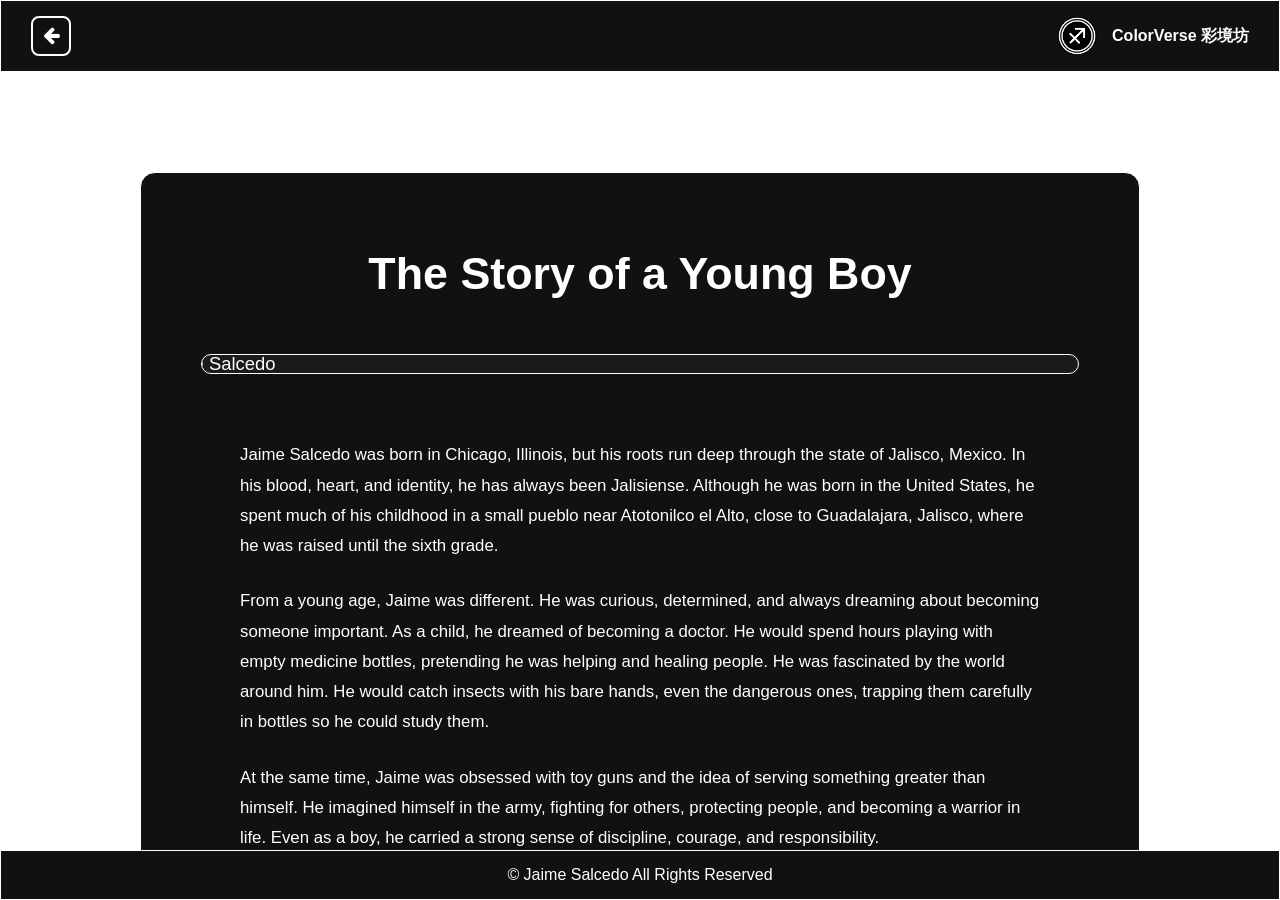
==== Jimmy Portfolio/1.about/aboutpage.html @ 2f8d59af "Initial upload of ColorVerse portfolio" ====
<!DOCTYPE html>
<html lang="en">
    <head>
        <meta charset="UTF-8">
        <meta name="viewport" content="width=device-width, initial-scale=1.0">
        <title>About Me | ColorVerse一緒</title>
        
        <link rel="icon" href="data:image/svg+xml,<svg xmlns=%22http://www.w3.org/2000/svg%22 viewBox=%220 0 100 100%22><text y=%22.9em%22 font-size=%2290%22>ℛ</text></svg>">
        <link rel="stylesheet" href="https://cdnjs.cloudflare.com/ajax/libs/font-awesome/4.7.0/css/font-awesome.min.css">
        
        <link rel="stylesheet" href="../1.about/aboutpage.css">
    </head>
    <body>

        <div class="grid-skeleton no-nav">
            
            <header class="grid-header"> 
                <div class="header-inner">
                    <div class="header-left">
                        <a href="../index.html" title="Back to Home" class="header-skull-icon squared-arrow">
                            <i class="fa fa-arrow-left"></i>
                        </a>
                    </div>
                    
                    <div class="header-right">
                        <div class="header-logo-container">
                            <img src="../x.indexpictures/colorverselogo.png" alt="logo">
                        </div>
                        <p class="header-brand-text">ColorVerse 彩境坊</p>
                    </div>
                </div>
            </header>

            <main class="grid-main">
                <div class="portfolio-isolated-zone">
                    
                    <section class="about-page-container">
                        
                        <div class="about-detailed-card virtual-page">
                            
                            <h2 class="folder-label biography-edge-tab">Biography</h2>
                            
                            <h1 class="biography-main-title">The Story of a Young Boy</h1>
                            
                            <div class="about-image-wrapper">
                                <img src="../1.about/x.aboutpictures/jimmypicture.png" alt="" aria-hidden="true" class="about-bg-blur">
                                
                                <img src="../1.about/x.aboutpictures/jimmypicture.png" alt="Jaime Salcedo" class="about-detailed-img">
                            </div>
                            
                            <div class="about-detailed-text">
                                <p>Jaime Salcedo was born in Chicago, Illinois, but his roots run deep through the state of Jalisco, Mexico. In his blood, heart, and identity, he has always been Jalisiense. Although he was born in the United States, he spent much of his childhood in a small pueblo near Atotonilco el Alto, close to Guadalajara, Jalisco, where he was raised until the sixth grade.</p>

                                <p>From a young age, Jaime was different. He was curious, determined, and always dreaming about becoming someone important. As a child, he dreamed of becoming a doctor. He would spend hours playing with empty medicine bottles, pretending he was helping and healing people. He was fascinated by the world around him. He would catch insects with his bare hands, even the dangerous ones, trapping them carefully in bottles so he could study them.</p>

                                <p>At the same time, Jaime was obsessed with toy guns and the idea of serving something greater than himself. He imagined himself in the army, fighting for others, protecting people, and becoming a warrior in life. Even as a boy, he carried a strong sense of discipline, courage, and responsibility.</p>

                                <p>No matter what he dreamed of becoming, one thing never changed: he always focused on his studies and tried his best to make his parents proud. He understood from an early age that life was not easy, and he believed education was his path toward a better future.</p>

                                <p>But behind his determination, Jaime carried painful experiences that shaped him. During his childhood, there was a very close family member whose identity he chooses not to reveal. This person made many moments of his life difficult, especially during the years in Mexico and later in the United States.</p>

                                <p>Eventually, Jaime returned to Chicago because this same person convinced him to come back to the United States. Deep inside, Jaime hoped that leaving Mexico would finally give him peace and a chance to begin again. Instead, he walked into another painful chapter of his life.</p>

                                <p>This person carried years of pain, alcohol, and a troubled past, including time spent in jail because of drugs and drinking. Whenever he was under the influence, he became a completely different person. Almost every day, the house would fill with the smell of alcohol, angry shouting, and fear. Jaime never knew what kind of night was waiting for him when he came home.</p>

                                <p>There were nights when he would sit in silence, listening to the screaming from another room, feeling powerless and alone. Instead of feeling safe, he felt trapped. The person who had brought him to the United States, the person who was supposed to protect him, became one of the deepest sources of pain in his life. Jaime learned to hide his emotions, to stay quiet, and to carry his suffering alone.</p>

                                <p><strong>Still, Jaime never allowed himself to be broken.</strong></p>

                                <p>Although he experienced sadness, fear, and moments of depression, he stayed strong. He refused to let those experiences destroy him. There were times when the emotional weight felt overwhelming, but every time he fell, he found the strength to stand back up.</p>

                                <p>High school and college brought new challenges. Jaime faced racism because of his accent and his background. There were people who judged him before they knew him. Yet he kept moving forward, staying quiet, working hard, and refusing to give up.</p>

                                <p>One of the deepest wounds of his life came during college. While in university, he experienced a painful breakup with someone who had once promised to spend the rest of life with him. That heartbreak left him lost and broken. During one of the darkest moments of his life, he struggled so deeply that he attempted to escape his pain through overdoses.</p>

                                <p><strong>But Jaime survived.</strong></p>

                                <p>He survived because somewhere inside him, the same warrior he had imagined as a child was still alive.</p>

                                <p>Little by little, he learned to embrace life again. He learned that surviving is not weakness; it is strength. He learned that his story did not end with pain, heartbreak, or struggle.</p>

                                <p>Today, Jaime stands stronger than ever. He carries a degree in his hand, proof of everything he fought for and everything he overcame. Instead of allowing his past to define him, he is now focused on building his future.</p>

                                <p>Today, Jaime is preparing to start his own graphic design business. He does not know exactly what the future holds, but for the first time in a long time, he is ready for it.</p>

                                <p>His story is not only about hardship. It is about resilience. It is about a boy from Chicago with the soul of Jalisco, who grew up between two worlds, survived battles that no one saw, and still found the courage to keep going.</p>

                                <p>And no matter where life takes him next, Jaime Salcedo will always remain what he has always been: a dreamer, a fighter, and a warrior.</p>
                            </div>
                        </div>
                        
                    </section>

                </div>
            </main>

            <footer class="grid-footer">
                <div class="footer-content">
                    <p>© Jaime Salcedo All Rights Reserved</p>
                </div>
            </footer>
        </div>

        <script type="text/javascript">
        var Tawk_API=Tawk_API||{}, Tawk_LoadStart=new Date();
        (function(){
        var s1=document.createElement("script"),s0=document.getElementsByTagName("script")[0];
        s1.async=true;
        s1.src='https://embed.tawk.to/69d1d196ea58591c358a5e66/1jldplcv4';
        s1.charset='UTF-8';
        s1.setAttribute('crossorigin','*');
        s0.parentNode.insertBefore(s1,s0);
        })();
        </script>
    </body>
</html>
---- Jimmy Portfolio/1.about/aboutpage.css ----
/* --- 1. COLOR THEMES (CHANGE COLORS HERE) --- */
:root {
    /* Main Backgrounds */
    --bg-card: #111111;      
    --bg-card-alt: #1a1a1a;  
    
    /* Text Colors */
    --text-primary: #ffffff; 
    --text-muted: #ffffff;   
    
    /* Borders & Accents (Strictly White) */
    --border-color: #ffffff; 
    --accent: #ffffff;       
}

/* --- 2. GLOBAL DEFAULTS --- */
* { box-sizing: border-box; }
html, body {
    margin: 0; padding: 0; height: 100%;
    font-family: 'Segoe UI', sans-serif;
    
    /* BLACK BACKGROUND WITH WHITE GEOMETRIC DESIGN */
    background-image: url('https://images.unsplash.com/photo-1636953056323-9c09fdd74fa6?q=80&w=1920&auto=format&fit=crop');
    background-size: cover;
    background-position: center;
    background-attachment: fixed;
    
    color: var(--text-primary); 
    overflow: hidden;
    scroll-behavior: smooth;
}

/* --- PREVENT GLITCHING ON WINDOW RESIZE --- */
.resize-animation-stopper * {
    animation: none !important;
    transition: none !important;
}

/* Ensure no words break the layout and cause horizontal scrolling */
.portfolio-isolated-zone {
    overflow-wrap: break-word;
    word-wrap: break-word;
}

/* FIX FOR PURPLE ICONS/LINKS - Forces all links to obey the white theme */
a, a:visited, a:hover, a:active {
    color: var(--text-primary);
    text-decoration: none;
}

/* --- 3. CONSISTENT BORDERS & CONTAINER LIFT EFFECTS --- */

/* Every major layout piece and card gets the exact same 1px white outline */
.grid-header, .grid-nav, .grid-footer, .welcome-banner, .about-hero, 
.approach-card, .fixed-card, .service-card, .pricing-card, 
.testimonial-card, .contact-card, .discord-card, .info-block, .service-icon-box,
.about-detailed-card, .about-image-wrapper {
    border: 1px solid var(--border-color); 
    background-color: var(--bg-card);
    transition: transform 0.3s ease, box-shadow 0.3s ease;
}

/* Structural elements glow only (so they don't break the layout by moving) */
.grid-header:hover, .grid-nav:hover, .grid-footer:hover {
    box-shadow: 0 0 20px rgba(255, 255, 255, 0.2);
}

/* Main Content Cards get a consistent lift AND the exact same white shadow */
.welcome-banner:hover, .about-hero:hover, .approach-card:hover, 
.fixed-card:hover, .service-card:hover, .pricing-card:hover, 
.testimonial-card:hover, .contact-card:hover, .discord-card:hover, .info-block:hover,
.about-detailed-card:hover, .about-image-wrapper:hover {
    transform: translateY(-5px);
    box-shadow: 0 10px 25px rgba(255, 255, 255, 0.2);
}

/* --- 4. BUTTONS & LINK BLOCKS (Restored and Unified) --- */

/* Side Nav List Links & Social Grids */
.nav-links-list a, .nav-socials a, .contact-socials-grid a {
    border: 1px solid var(--border-color); 
    background: transparent;
    transition: transform 0.3s ease, box-shadow 0.3s ease, background-color 0.3s ease;
}

.nav-links-list a:hover, .nav-socials a:hover, .contact-socials-grid a:hover {
    background-color: var(--bg-card-alt);
    transform: translateY(-3px);
    box-shadow: 0 5px 15px rgba(255, 255, 255, 0.2);
}

/* Major Call-to-Action Buttons */
.nav-hire-btn, .about-more-btn, .discord-btn {
    border: 1px solid var(--border-color);
    background: transparent;
    color: var(--text-primary);
    transition: transform 0.3s ease, background-color 0.3s ease, color 0.3s ease, box-shadow 0.3s ease;
}

/* Invert colors cleanly on hover for readability */
.nav-hire-btn:hover, .about-more-btn:hover, .discord-btn:hover {
    background: var(--text-primary);
    color: #000000; 
    transform: translateY(-3px);
    box-shadow: 0 5px 15px rgba(255, 255, 255, 0.2);
}

/* Ensure text and icons inside buttons also flip to black */
.nav-hire-btn:hover span, .nav-hire-btn:hover i, 
.about-more-btn:hover span, .about-more-btn:hover i, 
.discord-btn:hover span, .discord-btn:hover i {
    color: #000000;
}

/* --- 5. TEXT HOVER POP & FLUID TYPOGRAPHY --- */

/* FLUID TYPOGRAPHY: Dynamically scales font sizes based on screen width */
.folder-label { font-size: clamp(1.3rem, 2.5vw, 1.5rem); }
.section-title { font-size: clamp(1.4rem, 2.5vw, 1.8rem); }
.welcome-banner h2 { font-size: clamp(1.6rem, 3vw, 2rem); }
.welcome-banner p { font-size: clamp(1rem, 2vw, 1.1rem); }
.service-text h3 { font-size: clamp(1.1rem, 2vw, 1.3rem); }
.pricing-card h3 { font-size: clamp(1.1rem, 2vw, 1.25rem); }
.price-tag { font-size: clamp(1.8rem, 3.5vw, 2.5rem); }
.about-description, .approach-text p, .card-info-zone p, .service-text p, 
.pricing-desc, .info-block p, .testi-text, .contact-info p, .pricing-footer p, .includes-title,
.about-detailed-text p, .biography-main-title {
    font-size: clamp(0.95rem, 1.5vw, 1.05rem); /* Slightly larger for document feel */
    line-height: 1.8; /* Generous line height for readability */
}

/* Specific Sizes for Biography Titles */
.biography-main-title { font-size: clamp(1.8rem, 3.5vw, 2.8rem); }

/* Selects every piece of text on the site for interaction */
.header-brand-text, .nav-name, .nav-bio, .folder-label, 
.section-title, .about-description, .approach-text h3, .approach-text p, 
.card-info-zone h3, .card-info-zone p, .service-card h3, .service-card p, 
.pricing-card h3, .price-tag, .pricing-desc p, .pricing-features li, .testi-text, .testi-author h4, 
.testi-author span, .contact-info h3, .contact-info p, .contact-info h4, 
.contact-item span, .discord-card h3, .discord-card p, .grid-footer p, 
.welcome-banner h2, .welcome-banner p, .info-block h4, .info-block p, .info-block strong, .pricing-badge,
.pricing-footer p, .price-sub, .about-detailed-text p, .biography-main-title {
    transition: transform 0.3s ease, text-shadow 0.3s ease;
    display: inline-block; 
    cursor: default;
}

/* Prevent blocks of text from breaking out of layout */
.about-description, .approach-text p, .testi-text, .contact-info p, 
.discord-card p, .nav-bio, .welcome-banner p, .card-info-zone p, .info-block p, .pricing-desc p, .pricing-features li,
.pricing-footer p, .service-card p, .includes-title, .about-detailed-text p {
    display: block; 
}

/* Price Sub-text formatting */
.price-sub { font-size: clamp(0.9rem, 1.5vw, 1.2rem); font-weight: normal; }

/* Apply the exact same text-pop universally */
.header-brand-text:hover, .nav-name:hover, .nav-bio:hover, .folder-label:hover, 
.section-title:hover, .about-description:hover, .approach-text h3:hover, .approach-text p:hover, 
.card-info-zone h3:hover, .card-info-zone p:hover, .service-card h3:hover, .service-card p:hover, 
.pricing-card h3:hover, .price-tag:hover, .pricing-desc p:hover, .pricing-features li:hover, .testi-text:hover, .testi-author h4:hover, 
.testi-author span:hover, .contact-info h3:hover, .contact-info p:hover, .contact-info h4:hover, 
.contact-item span:hover, .discord-card h3:hover, .discord-card p:hover, .grid-footer p:hover,
.welcome-banner h2:hover, .welcome-banner p:hover, .info-block h4:hover, .info-block p:hover, .info-block strong:hover, .pricing-badge:hover,
.pricing-footer p:hover, .price-sub:hover, .includes-title:hover, .about-detailed-text p:hover,
.biography-main-title:hover {
    transform: translateY(-3px);
    text-shadow: 0 5px 10px rgba(255, 255, 255, 0.2);
}

/* --- 6. ICON & IMAGE LIFT (No Resizing, Uniform Borders) --- */

/* --- SQUARED ARROW STYLES --- */
.header-skull-icon.squared-arrow {
    display: flex;
    align-items: center;
    justify-content: center;
    width: 40px; /* Size of the square */
    height: 40px;
    border: 2px solid var(--border-color); /* White outline */
    border-radius: 8px; /* Slightly rounded corners */
    background-color: transparent; /* Match your card backgrounds */
    transition: background-color 0.3s ease, transform 0.3s ease;
}

.header-skull-icon.squared-arrow i {
    color: var(--text-primary); /* Pure white arrow */
    font-size: 1.2rem;
    transition: color 0.3s ease;
}

/* Hover Effect: Invert colors for visibility */
.header-skull-icon.squared-arrow:hover {
    background-color: var(--text-primary); /* White fill */
    transform: translateY(-2px); /* Keep your existing lift effect */
}

.header-skull-icon.squared-arrow:hover i {
    color: #000000; /* Black arrow on white background */
}

.pricing-icon, .quote-icon, 
.contact-item i, .discord-logo, 
.nav-avatar-container img, .about-image img, .circle-profile-img, 
.testi-author img, .skill-tag, .info-icon, .service-icon {
    transition: transform 0.3s ease, box-shadow 0.3s ease;
    display: inline-block;
}

/* Header Logo Specific Fix - Ensures Perfect Circle Hover */
.header-logo-container img {
    height: 40px; 
    width: 40px; 
    object-fit: cover; 
    display: block; 
    flex-shrink: 0; 
    border-radius: 50%; /* Forces a perfect circle */
    transition: transform 0.3s ease, box-shadow 0.3s ease;
}

.pricing-icon:hover, 
.quote-icon:hover, .contact-item i:hover, .discord-logo:hover, .info-icon:hover, .service-icon:hover {
    transform: translateY(-3px);
}

.header-logo-container img:hover, .nav-avatar-container img:hover, 
.about-image img:hover, .circle-profile-img:hover, 
.testi-author img:hover, .skill-tag:hover {
    transform: translateY(-3px);
    box-shadow: 0 5px 15px rgba(255, 255, 255, 0.2);
}

/* --- 7. STRUCTURAL LAYOUT RULES --- */
.grid-skeleton {
    display: grid;
    grid-template-columns: 300px 1fr;
    grid-template-rows: auto 1fr auto;
    grid-template-areas: "nav header" "nav main" "nav footer";
    height: 100%; 
}

/* MODIFIER FOR PAGES WITHOUT THE SIDEBAR (e.g. About Page) */
.grid-skeleton.no-nav {
    grid-template-columns: 1fr;
    grid-template-areas: 
        "header" 
        "main" 
        "footer";
}

.grid-header { grid-area: header; padding: 15px 30px; z-index: 1000; }
.header-inner { display: flex; justify-content: space-between; align-items: center; }
.header-right { display: flex; align-items: center; gap: 15px; flex-shrink: 0; }
.header-brand-text { margin: 0; font-weight: bold; white-space: nowrap; }

.grid-main { grid-area: main; padding: 40px 30px; overflow-y: auto; scrollbar-width: thin; scrollbar-color: var(--border-color) transparent; background-color: transparent; }
.grid-main::-webkit-scrollbar { width: 8px; }
.grid-main::-webkit-scrollbar-thumb { background: var(--border-color); border-radius: 10px; }
.portfolio-isolated-zone { max-width: 1300px; margin: 0 auto; }

.folder-label { border-left: 4px solid var(--border-color); padding-left: 15px; margin-bottom: 30px; }

/* --- NEW ABOUT DETAILED PAGE STYLES (Virtual PDF/Document layout) --- */
.about-page-container { margin-bottom: 60px; }

/* Centralized Document Layout */
.about-detailed-card.virtual-page {
    border-radius: 15px; 
    padding: 60px; 
    display: flex;
    flex-direction: column;
    align-items: center;
    max-width: 1000px; /* Constrains the entire "page" for better readability */
    margin: 60px auto 0; /* Ensures room for the absolute tab above */
    position: relative; /* Anchor point for internal elements */
}

/* PERFECT EDGE ALIGNMENT TAB: 
   Sits exactly above the card, perfectly aligned with the left border axis. 
   Will never misalign regardless of screen size.
*/
.biography-edge-tab {
    position: absolute;
    bottom: 100%; /* Places it directly above the card */
    left: -1px; /* Aligns perfectly with the left outer border of the card */
    margin: 0 0 15px 0; /* Space between the text and the top border */
    white-space: nowrap; /* Prevents wrapping if screen gets very small */
}

/* Centered main title above the image */
.biography-main-title {
    width: 100%;
    text-align: center;
    margin: 0 0 40px 0; /* Space between title and image */
    font-weight: bold;
}

/* --- THE ZOOM-OUT EFFECT FOR THE BIOGRAPHY IMAGE --- */
.about-image-wrapper {
    position: relative;
    width: 100%;
    max-height: 600px; /* Safe height limit */
    border-radius: 10px;
    margin-bottom: 50px; /* Space between image header and text */
    display: flex;
    justify-content: center;
    align-items: center;
    overflow: hidden; /* Ensures the blurred background doesn't leak out during zoom */
    background-color: var(--bg-card-alt);
}

/* Blurred background copy of the image */
.about-bg-blur {
    position: absolute;
    top: 0;
    left: 0;
    width: 100%;
    height: 100%;
    object-fit: cover; 
    filter: blur(25px) brightness(0.3); /* Heavy blur and darken to make foreground pop */
    z-index: 1;
    transform: scale(1.25); /* Starts extra zoomed in */
    transition: transform 0.6s cubic-bezier(0.25, 1, 0.5, 1); /* Silky smooth transition */
}

/* Foreground image */
.about-detailed-img {
    position: relative;
    z-index: 2; /* Sits on top of the blurred background */
    width: 100%;
    max-height: 600px;
    height: auto; 
    object-fit: contain; /* Ensures head-to-toe visibility */
    display: block;
    transform: scale(1.15); /* Base state is zoomed in slightly */
    transition: transform 0.6s cubic-bezier(0.25, 1, 0.5, 1); /* Silky smooth transition */
}

/* THE MAGIC: Hovering the outer card triggers both layers to beautifully zoom out. 
   The background stays slightly scaled to hide edges.
*/
.about-detailed-card:hover .about-detailed-img {
    transform: scale(1);
}

.about-detailed-card:hover .about-bg-blur {
    transform: scale(1.1); 
}

/* Text formatted like a professional document */
.about-detailed-text {
    width: 100%;
    max-width: 800px; /* Ideal reading width */
    text-align: left;
}
.about-detailed-text p {
    margin-bottom: 25px;
}
.about-detailed-text p:last-child {
    margin-bottom: 0;
}

.grid-footer { grid-area: footer; padding: 15px; text-align: center; z-index: 1000; }
.grid-footer p { margin: 0; }

/* ======================================================================= */
/* RESPONSIVE LAYOUT FIXES: TABLET & iPAD PRO (1200px)                     */
/* ======================================================================= */
@media (max-width: 1200px) {
    /* Reduce padding on the virtual page for tablets */
    .about-detailed-card.virtual-page {
        padding: 60px 40px 40px; 
        margin: 50px auto 0; /* Keep top margin for tab */
    }
    .about-image-wrapper {
        margin-bottom: 30px;
    }
    .biography-main-title {
        margin-bottom: 30px;
    }
}

/* ======================================================================= */
/* MODIFIED: MOBILE NAVIGATION & TABLET STACKING (992px)                   */
/* ======================================================================= */
@media (max-width: 992px) {
    .grid-skeleton { grid-template-columns: 1fr; grid-template-areas: "header" "main" "footer"; }
    .grid-nav { display: none; }
}

/* ======================================================================= */
/* RESPONSIVE LAYOUT FIXES: MOBILE PHONES (768px)                          */
/* ======================================================================= */
@media (max-width: 768px) {
    /* Tighten up the virtual page on mobile so it doesn't waste space */
    .about-detailed-card.virtual-page {
        padding: 50px 20px 30px; 
        margin: 45px auto 0; /* Ensures room for absolute tab */
    }
    
    /* REDUCE LINE HEIGHT SO CARDS DON'T LOOK LIKE TALL NOODLES */
    .about-detailed-text p {
        line-height: 1.5; 
    }
    
    /* biography specific adjustments for mobile */
    .biography-main-title { margin-bottom: 25px; }
    .about-image-wrapper { margin-bottom: 30px; }
}
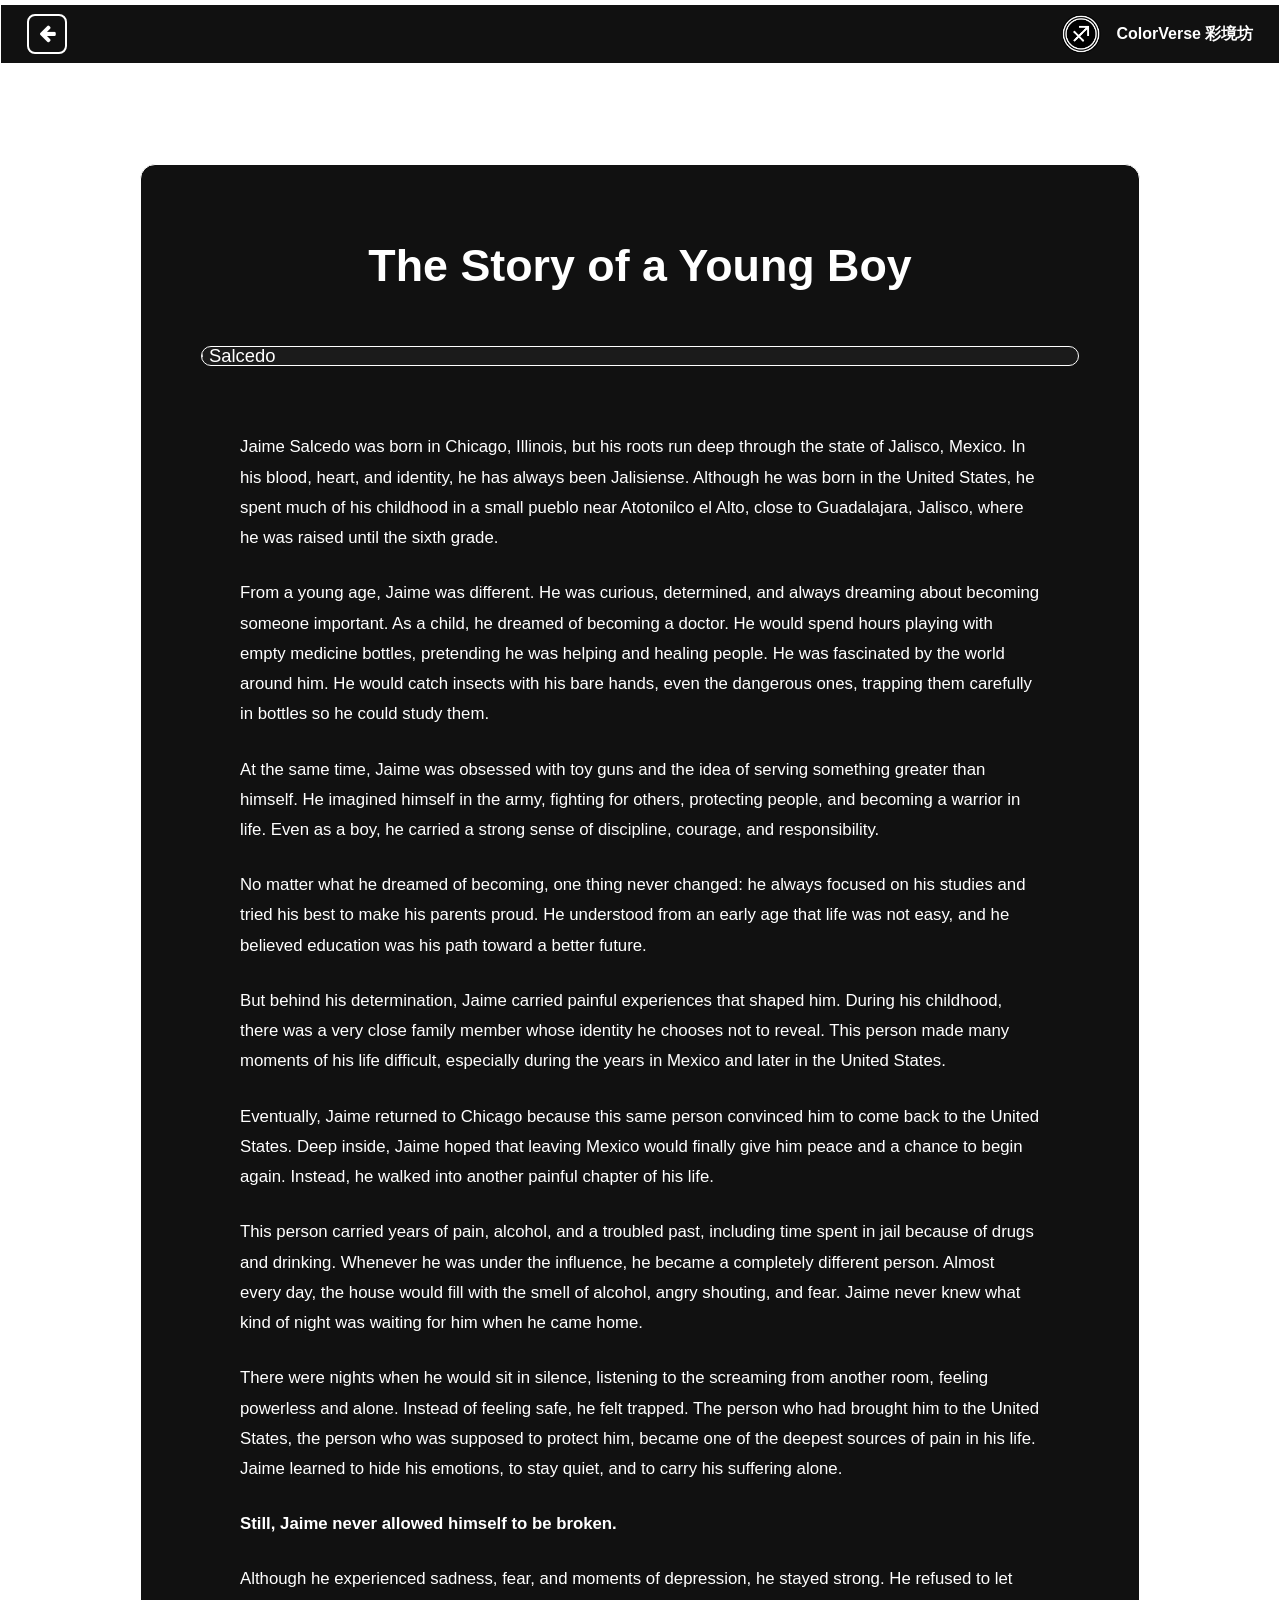
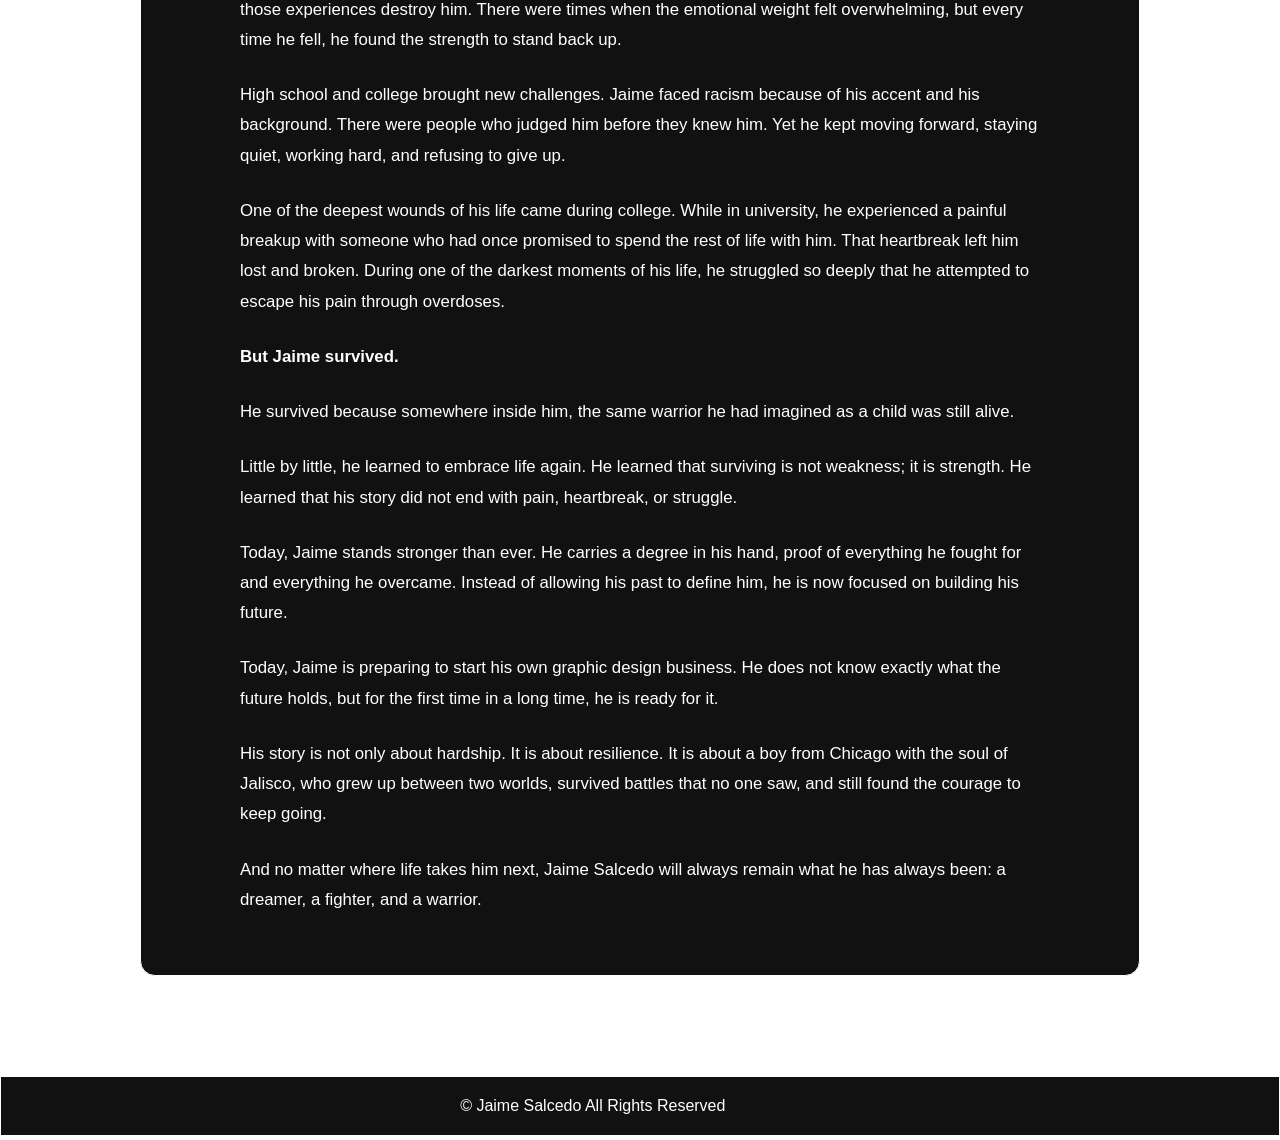
==== commit b469bdd1: "Updated Code" ====
--- a/Jimmy Portfolio/1.about/aboutpage.html
+++ b/Jimmy Portfolio/1.about/aboutpage.html
@@ -36,7 +36,7 @@
                     
                     <section class="about-page-container">
                         
-                        <div class="about-detailed-card virtual-page">
+                        <div class="about-detailed-card virtual-page scroll-pop">
                             
                             <h2 class="folder-label biography-edge-tab">Biography</h2>
                             
@@ -98,19 +98,83 @@
                 <div class="footer-content">
                     <p>© Jaime Salcedo All Rights Reserved</p>
                 </div>
+
+                <div class="dock-target"></div>
+                
+                <button id="scrollTopBtn" title="Go to top">
+                    <i class="fa fa-arrow-up"></i>
+                </button>
             </footer>
         </div>
 
-        <script type="text/javascript">
-        var Tawk_API=Tawk_API||{}, Tawk_LoadStart=new Date();
-        (function(){
-        var s1=document.createElement("script"),s0=document.getElementsByTagName("script")[0];
-        s1.async=true;
-        s1.src='https://embed.tawk.to/69d1d196ea58591c358a5e66/1jldplcv4';
-        s1.charset='UTF-8';
-        s1.setAttribute('crossorigin','*');
-        s0.parentNode.insertBefore(s1,s0);
-        })();
+        <script>
+            document.addEventListener('DOMContentLoaded', () => {
+                
+                let resizeTimer;
+                window.addEventListener('resize', () => {
+                    document.body.classList.add('resize-animation-stopper');
+                    clearTimeout(resizeTimer);
+                    resizeTimer = setTimeout(() => {
+                        document.body.classList.remove('resize-animation-stopper');
+                    }, 400);
+                });
+
+                const popElements = document.querySelectorAll('.scroll-pop');
+                const popObserver = new IntersectionObserver((entries) => {
+                    entries.forEach(entry => {
+                        if(entry.isIntersecting){
+                            entry.target.classList.add('show-pop');
+                        } else {
+                            entry.target.classList.remove('show-pop'); 
+                        }
+                    });
+                }, {
+                    threshold: 0.1 
+                });
+
+                popElements.forEach(el => popObserver.observe(el));
+
+                // --- BULLETPROOF ZOOM MATH ---
+                const topBtn = document.getElementById("scrollTopBtn");
+                const footer = document.querySelector('.grid-footer');
+                const dockTarget = document.querySelector('.dock-target');
+                
+                window.addEventListener('scroll', () => {
+                    
+                    const scrollPos = window.scrollY || document.documentElement.scrollTop;
+                    if (scrollPos > 300) {
+                        topBtn.classList.add("show-btn");
+                    } else {
+                        topBtn.classList.remove("show-btn");
+                    }
+
+                    if (dockTarget) {
+                        const targetRect = dockTarget.getBoundingClientRect();
+                        
+                        // Locked logic: Button is strictly 40px, Gap is strictly 10px globally
+                        const bottomOffset = 10; 
+                        const btnHeight = 40; 
+                        
+                        // Calculates exactly where the top pixel of the button sits on your screen
+                        const fixedTop = window.innerHeight - bottomOffset - btnHeight;
+
+                        // Because the ghost anchor shares the same exact CSS grid track,
+                        // this math will never miss, regardless of how much you zoom.
+                        if (targetRect.top <= fixedTop) {
+                            topBtn.classList.add('docked');
+                        } else {
+                            topBtn.classList.remove('docked');
+                        }
+                    }
+                });
+
+                topBtn.addEventListener("click", () => {
+                    window.scrollTo({
+                        top: 0,
+                        behavior: "smooth"
+                    });
+                });
+            });
         </script>
     </body>
 </html>
--- a/Jimmy Portfolio/1.about/aboutpage.css
+++ b/Jimmy Portfolio/1.about/aboutpage.css
@@ -16,7 +16,7 @@
 /* --- 2. GLOBAL DEFAULTS --- */
 * { box-sizing: border-box; }
 html, body {
-    margin: 0; padding: 0; height: 100%;
+    margin: 0; padding: 0; 
     font-family: 'Segoe UI', sans-serif;
     
     /* BLACK BACKGROUND WITH WHITE GEOMETRIC DESIGN */
@@ -26,46 +26,124 @@
     background-attachment: fixed;
     
     color: var(--text-primary); 
-    overflow: hidden;
     scroll-behavior: smooth;
 }
 
-/* --- PREVENT GLITCHING ON WINDOW RESIZE --- */
 .resize-animation-stopper * {
     animation: none !important;
     transition: none !important;
 }
 
-/* Ensure no words break the layout and cause horizontal scrolling */
 .portfolio-isolated-zone {
     overflow-wrap: break-word;
     word-wrap: break-word;
 }
 
-/* FIX FOR PURPLE ICONS/LINKS - Forces all links to obey the white theme */
 a, a:visited, a:hover, a:active {
     color: var(--text-primary);
     text-decoration: none;
 }
 
+/* --- FORCED WHITE OUTLINES AT ALL TIMES --- */
+.grid-header, .grid-nav, .grid-footer {
+    border: 1px solid #ffffff !important;
+}
+
+/* --- THE GHOST ANCHOR --- */
+.dock-target {
+    position: absolute;
+    top: 50%;
+    transform: translateY(-50%);
+    right: 20px;
+    width: 40px; /* Locked to 40px */
+    height: 40px;
+    pointer-events: none;
+    visibility: hidden; 
+}
+
+/* --- SCROLL-TO-TOP BUTTON --- */
+#scrollTopBtn {
+    position: fixed;
+    bottom: 10px; /* Locked gap */
+    right: 20px;
+    z-index: 9999;
+    font-size: 16px; 
+    border: 2px solid var(--border-color);
+    outline: none;
+    background-color: var(--bg-card);
+    color: var(--text-primary);
+    cursor: pointer;
+    padding: 0; 
+    border-radius: 50%;
+    width: 40px; /* Perfect size for 60px header/footer symmetry */
+    height: 40px;
+    box-shadow: 0 4px 15px rgba(0,0,0,0.5);
+    transition: background-color 0.3s, opacity 0.3s, visibility 0.3s, color 0.3s, box-shadow 0.3s;
+    display: flex;
+    align-items: center;
+    justify-content: center;
+    opacity: 0;
+    visibility: hidden;
+}
+
+#scrollTopBtn.show-btn {
+    opacity: 1;
+    visibility: visible;
+}
+
+#scrollTopBtn:hover {
+    background-color: var(--text-primary);
+    color: #000000;
+    transform: translateY(-5px);
+    box-shadow: 0 8px 25px rgba(255, 255, 255, 0.3);
+    transition: transform 0.2s, background-color 0.3s, color 0.3s, box-shadow 0.3s;
+}
+
+#scrollTopBtn.docked {
+    position: absolute;
+    top: 50%;
+    bottom: auto; 
+    transform: translateY(-50%); 
+    right: 20px;
+    box-shadow: none; 
+}
+
+#scrollTopBtn.docked:hover {
+    transform: translateY(calc(-50% - 5px)); 
+    box-shadow: 0 8px 25px rgba(255, 255, 255, 0.3);
+}
+
+.scroll-pop {
+    opacity: 0;
+    transform: translateY(40px) scale(0.95);
+    transition: opacity 0.8s cubic-bezier(0.25, 1, 0.5, 1), transform 0.8s cubic-bezier(0.25, 1, 0.5, 1);
+    will-change: opacity, transform;
+}
+
+.scroll-pop.show-pop {
+    opacity: 1;
+    transform: translateY(0) scale(1);
+}
+
 /* --- 3. CONSISTENT BORDERS & CONTAINER LIFT EFFECTS --- */
-
-/* Every major layout piece and card gets the exact same 1px white outline */
 .grid-header, .grid-nav, .grid-footer, .welcome-banner, .about-hero, 
 .approach-card, .fixed-card, .service-card, .pricing-card, 
 .testimonial-card, .contact-card, .discord-card, .info-block, .service-icon-box,
 .about-detailed-card, .about-image-wrapper {
-    border: 1px solid var(--border-color); 
     background-color: var(--bg-card);
     transition: transform 0.3s ease, box-shadow 0.3s ease;
 }
 
-/* Structural elements glow only (so they don't break the layout by moving) */
+.welcome-banner, .about-hero, .approach-card, .fixed-card, .service-card, 
+.pricing-card, .testimonial-card, .contact-card, .discord-card, .info-block, .service-icon-box,
+.about-detailed-card, .about-image-wrapper {
+    border: 1px solid var(--border-color); 
+}
+
 .grid-header:hover, .grid-nav:hover, .grid-footer:hover {
     box-shadow: 0 0 20px rgba(255, 255, 255, 0.2);
 }
 
-/* Main Content Cards get a consistent lift AND the exact same white shadow */
 .welcome-banner:hover, .about-hero:hover, .approach-card:hover, 
 .fixed-card:hover, .service-card:hover, .pricing-card:hover, 
 .testimonial-card:hover, .contact-card:hover, .discord-card:hover, .info-block:hover,
@@ -74,9 +152,7 @@
     box-shadow: 0 10px 25px rgba(255, 255, 255, 0.2);
 }
 
-/* --- 4. BUTTONS & LINK BLOCKS (Restored and Unified) --- */
-
-/* Side Nav List Links & Social Grids */
+/* --- 4. BUTTONS & LINK BLOCKS --- */
 .nav-links-list a, .nav-socials a, .contact-socials-grid a {
     border: 1px solid var(--border-color); 
     background: transparent;
@@ -84,20 +160,24 @@
 }
 
 .nav-links-list a:hover, .nav-socials a:hover, .contact-socials-grid a:hover {
-    background-color: var(--bg-card-alt);
+    background-color: var(--text-primary);
+    color: #000000;
     transform: translateY(-3px);
     box-shadow: 0 5px 15px rgba(255, 255, 255, 0.2);
 }
 
-/* Major Call-to-Action Buttons */
+.nav-links-list a:hover i, .nav-links-list a:hover span,
+.nav-socials a:hover i, .contact-socials-grid a:hover i, .contact-socials-grid a:hover svg {
+    color: #000000; fill: #000000;
+}
+
 .nav-hire-btn, .about-more-btn, .discord-btn {
     border: 1px solid var(--border-color);
-    background: transparent;
+    background: var(--bg-card);
     color: var(--text-primary);
     transition: transform 0.3s ease, background-color 0.3s ease, color 0.3s ease, box-shadow 0.3s ease;
 }
 
-/* Invert colors cleanly on hover for readability */
 .nav-hire-btn:hover, .about-more-btn:hover, .discord-btn:hover {
     background: var(--text-primary);
     color: #000000; 
@@ -105,7 +185,6 @@
     box-shadow: 0 5px 15px rgba(255, 255, 255, 0.2);
 }
 
-/* Ensure text and icons inside buttons also flip to black */
 .nav-hire-btn:hover span, .nav-hire-btn:hover i, 
 .about-more-btn:hover span, .about-more-btn:hover i, 
 .discord-btn:hover span, .discord-btn:hover i {
@@ -113,8 +192,6 @@
 }
 
 /* --- 5. TEXT HOVER POP & FLUID TYPOGRAPHY --- */
-
-/* FLUID TYPOGRAPHY: Dynamically scales font sizes based on screen width */
 .folder-label { font-size: clamp(1.3rem, 2.5vw, 1.5rem); }
 .section-title { font-size: clamp(1.4rem, 2.5vw, 1.8rem); }
 .welcome-banner h2 { font-size: clamp(1.6rem, 3vw, 2rem); }
@@ -125,14 +202,12 @@
 .about-description, .approach-text p, .card-info-zone p, .service-text p, 
 .pricing-desc, .info-block p, .testi-text, .contact-info p, .pricing-footer p, .includes-title,
 .about-detailed-text p, .biography-main-title {
-    font-size: clamp(0.95rem, 1.5vw, 1.05rem); /* Slightly larger for document feel */
-    line-height: 1.8; /* Generous line height for readability */
-}
-
-/* Specific Sizes for Biography Titles */
+    font-size: clamp(0.95rem, 1.5vw, 1.05rem); 
+    line-height: 1.8; 
+}
+
 .biography-main-title { font-size: clamp(1.8rem, 3.5vw, 2.8rem); }
 
-/* Selects every piece of text on the site for interaction */
 .header-brand-text, .nav-name, .nav-bio, .folder-label, 
 .section-title, .about-description, .approach-text h3, .approach-text p, 
 .card-info-zone h3, .card-info-zone p, .service-card h3, .service-card p, 
@@ -146,17 +221,14 @@
     cursor: default;
 }
 
-/* Prevent blocks of text from breaking out of layout */
 .about-description, .approach-text p, .testi-text, .contact-info p, 
 .discord-card p, .nav-bio, .welcome-banner p, .card-info-zone p, .info-block p, .pricing-desc p, .pricing-features li,
 .pricing-footer p, .service-card p, .includes-title, .about-detailed-text p {
     display: block; 
 }
 
-/* Price Sub-text formatting */
 .price-sub { font-size: clamp(0.9rem, 1.5vw, 1.2rem); font-weight: normal; }
 
-/* Apply the exact same text-pop universally */
 .header-brand-text:hover, .nav-name:hover, .nav-bio:hover, .folder-label:hover, 
 .section-title:hover, .about-description:hover, .approach-text h3:hover, .approach-text p:hover, 
 .card-info-zone h3:hover, .card-info-zone p:hover, .service-card h3:hover, .service-card p:hover, 
@@ -170,35 +242,32 @@
     text-shadow: 0 5px 10px rgba(255, 255, 255, 0.2);
 }
 
-/* --- 6. ICON & IMAGE LIFT (No Resizing, Uniform Borders) --- */
-
-/* --- SQUARED ARROW STYLES --- */
+/* --- 6. ICON & IMAGE LIFT --- */
 .header-skull-icon.squared-arrow {
     display: flex;
     align-items: center;
     justify-content: center;
-    width: 40px; /* Size of the square */
+    width: 40px; 
     height: 40px;
-    border: 2px solid var(--border-color); /* White outline */
-    border-radius: 8px; /* Slightly rounded corners */
-    background-color: transparent; /* Match your card backgrounds */
+    border: 2px solid var(--border-color); 
+    border-radius: 8px; 
+    background-color: var(--bg-card); 
     transition: background-color 0.3s ease, transform 0.3s ease;
 }
 
 .header-skull-icon.squared-arrow i {
-    color: var(--text-primary); /* Pure white arrow */
+    color: var(--text-primary); 
     font-size: 1.2rem;
     transition: color 0.3s ease;
 }
 
-/* Hover Effect: Invert colors for visibility */
 .header-skull-icon.squared-arrow:hover {
-    background-color: var(--text-primary); /* White fill */
-    transform: translateY(-2px); /* Keep your existing lift effect */
+    background-color: var(--text-primary); 
+    transform: translateY(-2px); 
 }
 
 .header-skull-icon.squared-arrow:hover i {
-    color: #000000; /* Black arrow on white background */
+    color: #000000; 
 }
 
 .pricing-icon, .quote-icon, 
@@ -209,14 +278,13 @@
     display: inline-block;
 }
 
-/* Header Logo Specific Fix - Ensures Perfect Circle Hover */
 .header-logo-container img {
     height: 40px; 
     width: 40px; 
     object-fit: cover; 
     display: block; 
     flex-shrink: 0; 
-    border-radius: 50%; /* Forces a perfect circle */
+    border-radius: 50%; 
     transition: transform 0.3s ease, box-shadow 0.3s ease;
 }
 
@@ -232,16 +300,20 @@
     box-shadow: 0 5px 15px rgba(255, 255, 255, 0.2);
 }
 
-/* --- 7. STRUCTURAL LAYOUT RULES --- */
+.close-nav-btn {
+    display: none;
+}
+
+/* --- 7. STRUCTURAL LAYOUT RULES & SYMMETRY --- */
 .grid-skeleton {
     display: grid;
-    grid-template-columns: 300px 1fr;
+    grid-template-columns: clamp(250px, 22vw, 300px) 1fr;
     grid-template-rows: auto 1fr auto;
     grid-template-areas: "nav header" "nav main" "nav footer";
-    height: 100%; 
-}
-
-/* MODIFIER FOR PAGES WITHOUT THE SIDEBAR (e.g. About Page) */
+    min-height: 100vh;
+    align-items: start; 
+}
+
 .grid-skeleton.no-nav {
     grid-template-columns: 1fr;
     grid-template-areas: 
@@ -250,68 +322,69 @@
         "footer";
 }
 
-.grid-header { grid-area: header; padding: 15px 30px; z-index: 1000; }
-.header-inner { display: flex; justify-content: space-between; align-items: center; }
+/* PERFECT SYMMETRICAL HEADER */
+.grid-header { 
+    grid-area: header; 
+    height: 60px !important; 
+    min-height: 60px !important;
+    max-height: 60px !important;
+    padding: 0 clamp(15px, 2vw, 30px); 
+    z-index: 1000; 
+    display: flex;
+    align-items: center; 
+    margin-top: 4px !important; /* Anti-clip bumper */
+}
+.header-inner { width: 100%; display: flex; justify-content: space-between; align-items: center; }
 .header-right { display: flex; align-items: center; gap: 15px; flex-shrink: 0; }
 .header-brand-text { margin: 0; font-weight: bold; white-space: nowrap; }
 
-.grid-main { grid-area: main; padding: 40px 30px; overflow-y: auto; scrollbar-width: thin; scrollbar-color: var(--border-color) transparent; background-color: transparent; }
-.grid-main::-webkit-scrollbar { width: 8px; }
-.grid-main::-webkit-scrollbar-thumb { background: var(--border-color); border-radius: 10px; }
+.grid-main { grid-area: main; padding: 40px 30px; background-color: transparent; }
 .portfolio-isolated-zone { max-width: 1300px; margin: 0 auto; }
 
 .folder-label { border-left: 4px solid var(--border-color); padding-left: 15px; margin-bottom: 30px; }
 
-/* --- NEW ABOUT DETAILED PAGE STYLES (Virtual PDF/Document layout) --- */
+/* ABOUT DETAILED PAGE STYLES */
 .about-page-container { margin-bottom: 60px; }
 
-/* Centralized Document Layout */
 .about-detailed-card.virtual-page {
     border-radius: 15px; 
     padding: 60px; 
     display: flex;
     flex-direction: column;
     align-items: center;
-    max-width: 1000px; /* Constrains the entire "page" for better readability */
-    margin: 60px auto 0; /* Ensures room for the absolute tab above */
-    position: relative; /* Anchor point for internal elements */
-}
-
-/* PERFECT EDGE ALIGNMENT TAB: 
-   Sits exactly above the card, perfectly aligned with the left border axis. 
-   Will never misalign regardless of screen size.
-*/
+    max-width: 1000px; 
+    margin: 60px auto 0; 
+    position: relative; 
+}
+
 .biography-edge-tab {
     position: absolute;
-    bottom: 100%; /* Places it directly above the card */
-    left: -1px; /* Aligns perfectly with the left outer border of the card */
-    margin: 0 0 15px 0; /* Space between the text and the top border */
-    white-space: nowrap; /* Prevents wrapping if screen gets very small */
-}
-
-/* Centered main title above the image */
+    bottom: 100%; 
+    left: -1px; 
+    margin: 0 0 15px 0; 
+    white-space: nowrap; 
+}
+
 .biography-main-title {
     width: 100%;
     text-align: center;
-    margin: 0 0 40px 0; /* Space between title and image */
+    margin: 0 0 40px 0; 
     font-weight: bold;
 }
 
-/* --- THE ZOOM-OUT EFFECT FOR THE BIOGRAPHY IMAGE --- */
 .about-image-wrapper {
     position: relative;
     width: 100%;
-    max-height: 600px; /* Safe height limit */
+    max-height: 600px; 
     border-radius: 10px;
-    margin-bottom: 50px; /* Space between image header and text */
+    margin-bottom: 50px; 
     display: flex;
     justify-content: center;
     align-items: center;
-    overflow: hidden; /* Ensures the blurred background doesn't leak out during zoom */
+    overflow: hidden; 
     background-color: var(--bg-card-alt);
 }
 
-/* Blurred background copy of the image */
 .about-bg-blur {
     position: absolute;
     top: 0;
@@ -319,28 +392,24 @@
     width: 100%;
     height: 100%;
     object-fit: cover; 
-    filter: blur(25px) brightness(0.3); /* Heavy blur and darken to make foreground pop */
+    filter: blur(25px) brightness(0.3); 
     z-index: 1;
-    transform: scale(1.25); /* Starts extra zoomed in */
-    transition: transform 0.6s cubic-bezier(0.25, 1, 0.5, 1); /* Silky smooth transition */
-}
-
-/* Foreground image */
+    transform: scale(1.25); 
+    transition: transform 0.6s cubic-bezier(0.25, 1, 0.5, 1); 
+}
+
 .about-detailed-img {
     position: relative;
-    z-index: 2; /* Sits on top of the blurred background */
+    z-index: 2; 
     width: 100%;
     max-height: 600px;
     height: auto; 
-    object-fit: contain; /* Ensures head-to-toe visibility */
+    object-fit: contain; 
     display: block;
-    transform: scale(1.15); /* Base state is zoomed in slightly */
-    transition: transform 0.6s cubic-bezier(0.25, 1, 0.5, 1); /* Silky smooth transition */
-}
-
-/* THE MAGIC: Hovering the outer card triggers both layers to beautifully zoom out. 
-   The background stays slightly scaled to hide edges.
-*/
+    transform: scale(1.15); 
+    transition: transform 0.6s cubic-bezier(0.25, 1, 0.5, 1); 
+}
+
 .about-detailed-card:hover .about-detailed-img {
     transform: scale(1);
 }
@@ -349,10 +418,9 @@
     transform: scale(1.1); 
 }
 
-/* Text formatted like a professional document */
 .about-detailed-text {
     width: 100%;
-    max-width: 800px; /* Ideal reading width */
+    max-width: 800px; 
     text-align: left;
 }
 .about-detailed-text p {
@@ -362,17 +430,35 @@
     margin-bottom: 0;
 }
 
-.grid-footer { grid-area: footer; padding: 15px; text-align: center; z-index: 1000; }
-.grid-footer p { margin: 0; }
+/* --- PERFECT SYMMETRICAL FOOTER --- */
+.grid-footer { 
+    grid-area: footer; 
+    height: 60px !important; 
+    min-height: 60px !important;
+    max-height: 60px !important;
+    
+    padding: 0 clamp(70px, 10vw, 120px) 0 clamp(15px, 2vw, 30px); 
+    
+    position: relative; 
+    display: flex;
+    align-items: center;
+    justify-content: center;
+    text-align: center; 
+    z-index: 1000; 
+    margin-bottom: 4px !important; /* Anti-clip bumper */
+}
+
+.grid-footer p { 
+    margin: 0; 
+}
 
 /* ======================================================================= */
 /* RESPONSIVE LAYOUT FIXES: TABLET & iPAD PRO (1200px)                     */
 /* ======================================================================= */
 @media (max-width: 1200px) {
-    /* Reduce padding on the virtual page for tablets */
     .about-detailed-card.virtual-page {
         padding: 60px 40px 40px; 
-        margin: 50px auto 0; /* Keep top margin for tab */
+        margin: 50px auto 0; 
     }
     .about-image-wrapper {
         margin-bottom: 30px;
@@ -394,18 +480,15 @@
 /* RESPONSIVE LAYOUT FIXES: MOBILE PHONES (768px)                          */
 /* ======================================================================= */
 @media (max-width: 768px) {
-    /* Tighten up the virtual page on mobile so it doesn't waste space */
     .about-detailed-card.virtual-page {
         padding: 50px 20px 30px; 
-        margin: 45px auto 0; /* Ensures room for absolute tab */
+        margin: 45px auto 0; 
     }
     
-    /* REDUCE LINE HEIGHT SO CARDS DON'T LOOK LIKE TALL NOODLES */
     .about-detailed-text p {
         line-height: 1.5; 
     }
     
-    /* biography specific adjustments for mobile */
     .biography-main-title { margin-bottom: 25px; }
     .about-image-wrapper { margin-bottom: 30px; }
 }
